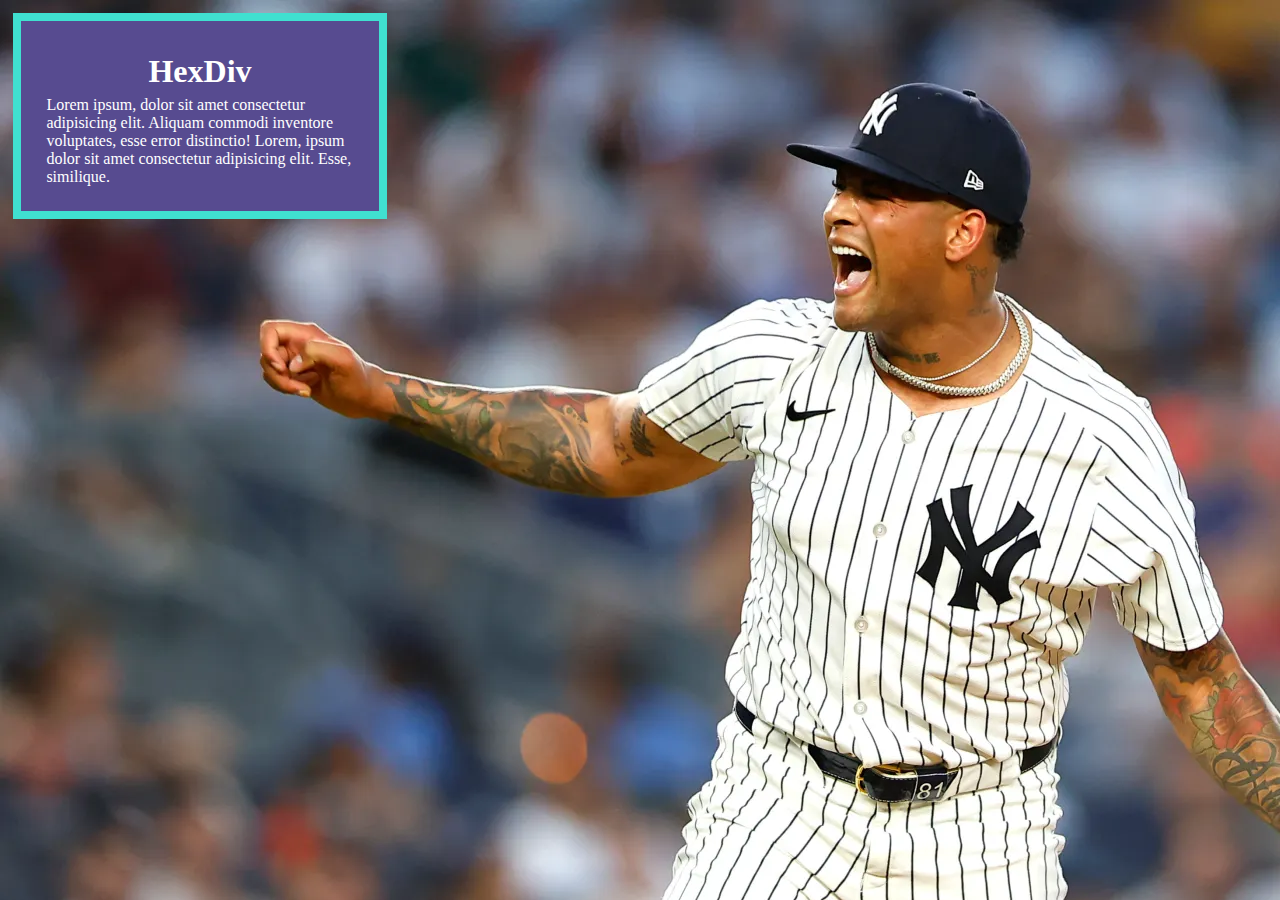
==== index.html @ 4832c2b4 "I'm very to learn on git." ====
<!DOCTYPE html>
<html lang="en">

<head>
 <meta charset="UTF-8">
 <meta name="viewport" content="width=device-width, initial-scale=1.0">
 <title>HTML&CSS Traing</title>
 <link rel="stylesheet" href="/CSS/style.css">
</head>

<body>
 <div class="parent">
  <h1>HexDiv</h1>
  <p>Lorem ipsum, dolor sit amet consectetur adipisicing elit. Aliquam commodi inventore voluptates, esse error
   distinctio! Lorem, ipsum dolor sit amet consectetur adipisicing elit. Esse, similique.</p>
  <!-- <div class="child">Lorem ipsum dolor sit amet.</div> -->
 </div>

</body>

</html>
---- CSS/style.css ----
*{
 margin: 0;
 padding: 0;
}
body{
 background-image: url(/img/bg.webp);
 background-attachment: fixed;
}
/* .parent{
 background: #f74;
 color: #454652;
 margin: 20px auto;
 width: 92%;
 padding: 2%;
 max-width: 1140px;
 min-width: 600px;
} */
/* .child{
 background: #f7856f;
 margin-top: 20px;
 margin-left: 20px;
 padding-left: 20px;
 padding-top: 20px;
} */
 /* .child{
  background: #f7469f;
  margin: 20px 30px;
  padding-left: 30px;
  color: #fff;
 } */
/* h1{
 text-align: center;
 border-width: 10px;
 border-style: none;
 border-style: groove;
 border-color: cadetblue;
 border: 10px solid blue;
 border-radius: 15px;
 border-top: 5px solid greenyellow;
 border-top-style: dashed;
 border-left-style: double;
 border-bottom-style: dotted;
} */
/* css comment */
/* h1 => Selector
color => Property 
Red   => Value 
*     => Universal Selector
.  => class Selector
#  => Id Selector
,  => Group
*/
/* h1{
  font-size: 60px; 
 margin: 10px;     
 color: burlywood;
}
p{
 color: blueviolet;
 font-size: 18px;
} */
/* div{
 width: 200px;
 height: 200px;
 background: aqua;
 margin-bottom: 20px;
}
div p{
 color: blue;
}
.text-md{
 color: purple;
 text-align: right;

}
.first-div{
 background: blue;
}
.first-div p{
 color: wheat;
}
.first_div{
 margin: 0;
}
#Big_div, 
#Big_div_2{
 width: 400px;
} */
 /* h1{
  font-size: 60px; 
 margin: 10px;     
 color: burlywood;
}
p{
 color: blueviolet;
 font-size: 18px;
} */
/* Color */
/* h2{
 font-size: 50px;
 font-family: Arial, Helvetica, sans-serif;
 color: aqua;
 color: red;
 color: #000000;
 color: #0000ff;
 color: #00ff00;
 color: #ff0000;
 color: rgb(red, green, blue);
 color: rgb(255, 255, 255);
 color: rgb(0, 255, 255);
 color: rgb(0, 0, 255);
 color: rgba(0, 0, 255, 0.3);
} */


/* Fixed_Width */
/* .parent{
 background: #574b90;
 color: #fff;
 width: 300px;
 margin: 10px;
 padding: 20px;
 border: 10px solid turquoise;
 float: left;
} */


h1{
  text-align: center;
  padding: 2%;
}
 /* flow_width */
.parent{
 background: #574b90;
 color: #fff;
 width: 24%;
 margin: 1%;
 padding: 2%;
 border: 0.5em solid turquoise;
 float: left;
}
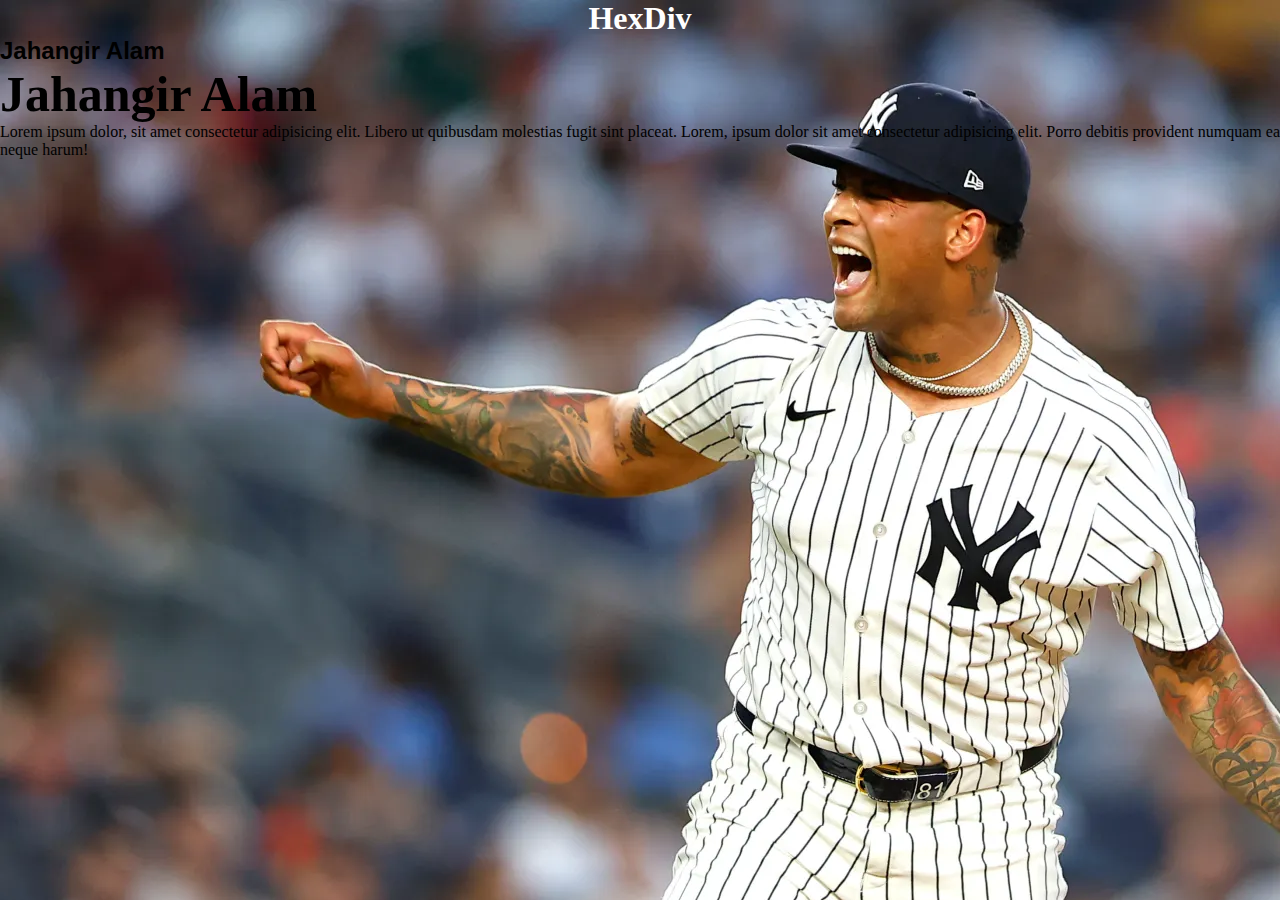
==== commit fbe19260: "I commited that file" ====
--- a/index.html
+++ b/index.html
@@ -9,12 +9,55 @@
 </head>
 
 <body>
- <div class="parent">
+ <!-- <div class="parent">
   <h1>HexDiv</h1>
   <p>Lorem ipsum, dolor sit amet consectetur adipisicing elit. Aliquam commodi inventore voluptates, esse error
    distinctio! Lorem, ipsum dolor sit amet consectetur adipisicing elit. Esse, similique.</p>
-  <!-- <div class="child">Lorem ipsum dolor sit amet.</div> -->
- </div>
+ </div> -->
+ <h1>HexDiv</h1>
+ <!-- <p class="one">Lorem, ipsum dolor sit amet consectetur adipisicing elit. Eos possimus in quam ea debitis porro. Lorem,
+  ipsum dolor
+  sit amet consectetur adipisicing elit. Sit nulla possimus dignissimos, soluta fugit quis! Lorem ipsum, dolor sit amet
+  consectetur adipisicing elit.</p>
+ <p class="two">Lorem, ipsum dolor sit amet consectetur adipisicing elit. Eos possimus in quam ea debitis porro. Lorem,
+  ipsum dolor
+  sit amet consectetur adipisicing elit. Sit nulla possimus dignissimos, soluta fugit quis! Lorem ipsum, dolor sit amet
+  consectetur adipisicing elit.</p> -->
+ <!-- <h2 class="three"> Jahangir Alam </h2>
+ <h2>Jahangir<img class="baseline" src="/img/logo.png" width="8" height="8"> Alam</h2>
+ <h2>Jahangir<img class="text-top" src="/img/logo.png" width="8" height="8"> Alam</h2>
+ <h2>Jahangir<img class="text-bottom" src="/img/logo.png" width="8" height="8"> Alam</h2>
+
+ <h2>Jahangir<img class="sub" src="/img/logo.png" width="8" height="8"> Alam</h2>
+
+ <h2>Jahangir<img class="sup" src="/img/logo.png" width="8" height="8"> Alam</h2>
+
+ <p>(a+b) <sup>2</sup></p>
+ <p>(a+b) <sub>10</sub></p> -->
+
+ <!-- <a href="">HexDiv</a>
+ <h2>jahangir alam</h2>
+
+ <p>Lorem ipsum dolor sit amet, consectetur adipisicing elit. Nam accusantium veritatis quisquam iusto dolorem ex soluta
+  assumenda quidem labore repellat odio voluptates inventore, accusamus blanditiis nostrum, cupiditate reprehenderit.
+  Laboriosam iusto excepturi explicabo, dolores dolorem vel ea facere iste aut esse harum voluptatibus praesentium totam
+  ex provident reprehenderit deleniti maiores inventore accusantium nihil error? Et dicta obcaecati autem temporibus
+  iure, beatae minus.?</p>
+
+ <p>Lorem ipsum dolor sit amet.</p>
+ <p>Lorem ipsum dolor sit amet.</p>
+ <p>Lorem ipsum dolor sit amet.</p>
+ <p>Lorem ipsum dolor sit amet.</p>
+ <p>Lorem ipsum dolor sit amet.</p>
+ <p>Lorem ipsum dolor sit amet.</p>
+ <p>Lorem ipsum dolor sit amet.</p>
+ <p>Lorem ipsum dolor sit amet.</p> -->
+
+ <h2>Jahangir Alam</h2>
+ <h3>Jahangir Alam</h3>
+ <p>Lorem ipsum dolor, sit amet consectetur adipisicing elit. Libero ut quibusdam molestias fugit sint placeat. Lorem,
+  ipsum dolor sit amet consectetur adipisicing elit. Porro debitis provident numquam ea neque harum!</p>
+
 
 </body>
 
--- a/CSS/style.css
+++ b/CSS/style.css
@@ -125,12 +125,12 @@
 } */
 
 
-h1{
+/* h1{
   text-align: center;
   padding: 2%;
-}
+} */
  /* flow_width */
-.parent{
+/* .parent{
  background: #574b90;
  color: #fff;
  width: 24%;
@@ -138,4 +138,78 @@
  padding: 2%;
  border: 0.5em solid turquoise;
  float: left;
-}
+} */
+
+h1{
+  color: #fff;
+  /* background: blue; */
+  text-align: center;
+}
+/* p{
+  margin-bottom: 20px;
+} */
+/* Text Align Last */
+/* .one{
+  text-align-last: center;
+} */
+
+/* Text Align */
+/* .two{
+  text-align: center;
+} */
+
+/* Direction */
+/* .three{
+direction: rtl;
+unicode-bidi: bidi-override;
+}
+.baseline{
+  vertical-align: baseline;
+}
+.text-top{
+  vertical-align: text-top;
+}
+.text-bottom{
+  vertical-align: text-bottom;
+}
+.sub{
+  vertical-align: sub;
+}
+.sup{
+  vertical-align: super;
+}
+a{
+  text-decoration: none;
+}
+h2{
+  text-shadow: 0px 0px 1px #111;
+  text-transform: capitalize;
+  letter-spacing: 5px;
+  padding: 10px;
+}
+p{
+  text-indent: 50px;
+  font-size: 15px;
+  line-height: 20px;
+  white-space: break-spaces;
+
+} */
+
+h2{
+  /* font-family: serif; */
+  /* font-family: sans-serif; */
+  /* font-family: monospace; */
+  /* font-family: cursive; */
+  /* font-family: fantasy; */
+  font-family: 'Times New Roman';
+  font-family: 'Georgia';
+  font-family: Arial;
+
+}
+h3{
+  font-size: 50px;
+  font-style: italic;
+  font-style: oblique;
+  font-style: initial;
+  font-weight: bold;
+}
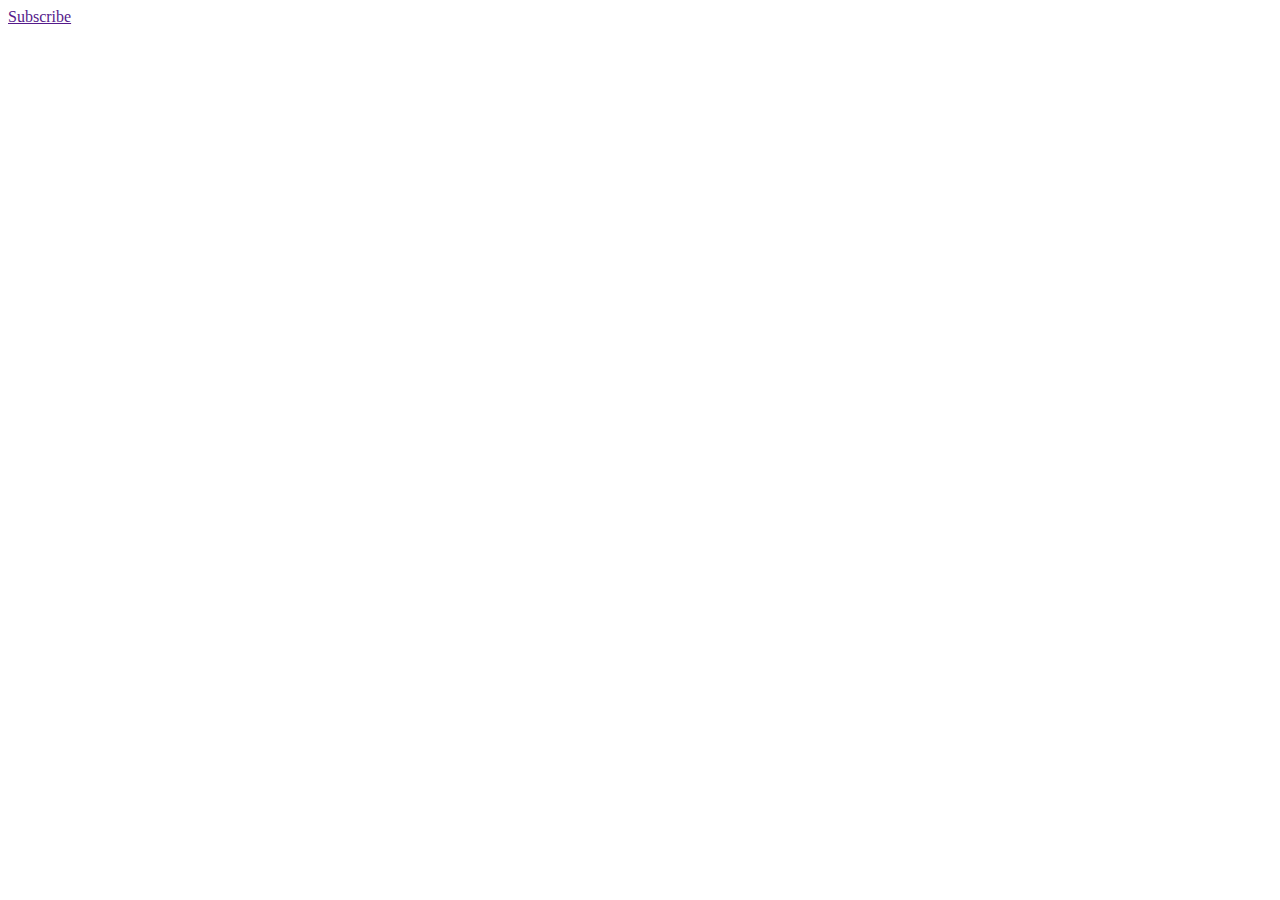
==== commit d4d97272: "modification" ====
--- a/index.html
+++ b/index.html
@@ -2,20 +2,20 @@
 <html lang="en">
 
 <head>
- <meta charset="UTF-8">
- <meta name="viewport" content="width=device-width, initial-scale=1.0">
- <title>HTML&CSS Traing</title>
- <link rel="stylesheet" href="/CSS/style.css">
+  <meta charset="UTF-8">
+  <meta name="viewport" content="width=device-width, initial-scale=1.0">
+  <title>HTML&CSS Traing</title>
+  <link rel="stylesheet" href="/CSS/style.css">
 </head>
 
 <body>
- <!-- <div class="parent">
+  <!-- <div class="parent">
   <h1>HexDiv</h1>
   <p>Lorem ipsum, dolor sit amet consectetur adipisicing elit. Aliquam commodi inventore voluptates, esse error
    distinctio! Lorem, ipsum dolor sit amet consectetur adipisicing elit. Esse, similique.</p>
  </div> -->
- <h1>HexDiv</h1>
- <!-- <p class="one">Lorem, ipsum dolor sit amet consectetur adipisicing elit. Eos possimus in quam ea debitis porro. Lorem,
+
+  <!-- <p class="one">Lorem, ipsum dolor sit amet consectetur adipisicing elit. Eos possimus in quam ea debitis porro. Lorem,
   ipsum dolor
   sit amet consectetur adipisicing elit. Sit nulla possimus dignissimos, soluta fugit quis! Lorem ipsum, dolor sit amet
   consectetur adipisicing elit.</p>
@@ -23,7 +23,7 @@
   ipsum dolor
   sit amet consectetur adipisicing elit. Sit nulla possimus dignissimos, soluta fugit quis! Lorem ipsum, dolor sit amet
   consectetur adipisicing elit.</p> -->
- <!-- <h2 class="three"> Jahangir Alam </h2>
+  <!-- <h2 class="three"> Jahangir Alam </h2>
  <h2>Jahangir<img class="baseline" src="/img/logo.png" width="8" height="8"> Alam</h2>
  <h2>Jahangir<img class="text-top" src="/img/logo.png" width="8" height="8"> Alam</h2>
  <h2>Jahangir<img class="text-bottom" src="/img/logo.png" width="8" height="8"> Alam</h2>
@@ -35,7 +35,7 @@
  <p>(a+b) <sup>2</sup></p>
  <p>(a+b) <sub>10</sub></p> -->
 
- <!-- <a href="">HexDiv</a>
+  <!-- <a href="">HexDiv</a>
  <h2>jahangir alam</h2>
 
  <p>Lorem ipsum dolor sit amet, consectetur adipisicing elit. Nam accusantium veritatis quisquam iusto dolorem ex soluta
@@ -53,10 +53,148 @@
  <p>Lorem ipsum dolor sit amet.</p>
  <p>Lorem ipsum dolor sit amet.</p> -->
 
- <h2>Jahangir Alam</h2>
- <h3>Jahangir Alam</h3>
- <p>Lorem ipsum dolor, sit amet consectetur adipisicing elit. Libero ut quibusdam molestias fugit sint placeat. Lorem,
-  ipsum dolor sit amet consectetur adipisicing elit. Porro debitis provident numquam ea neque harum!</p>
+  <!-- <h2>Jahangir Alam</h2>
+  <h3>Jahangir Alam</h3>
+  <p>Lorem ipsum dolor, sit amet consectetur adipisicing elit. Libero ut quibusdam molestias fugit sint placeat. Lorem,
+    ipsum dolor sit amet consectetur adipisicing elit. Porro debitis provident numquam ea neque harum!</p>
+  <p>Lorem ipsum dolor sit amet consectetur adipisicing elit. Nesciunt dolore deserunt ex excepturi optio nemo laborum
+    quasi officiis.</p> -->
+
+  <!-- <div>
+    <table>
+      <thead>
+        <tr>
+          <th>Name</th>
+          <th>Age</th>
+          <th>Skills</th>
+          <th>Name</th>
+          <th>Age</th>
+          <th>Skills</th>
+          <th>Name</th>
+          <th>Age</th>
+          <th>Skills</th>
+        </tr>
+      </thead>
+      <tbody>
+        <tr>
+          <td>Jahangir</td>
+          <td>28</td>
+          <td>CSS</td>
+          <td>Jahangir</td>
+          <td>28</td>
+          <td>CSS</td>
+          <td>Jahangir</td>
+          <td>28</td>
+          <td>CSS</td>
+        </tr>
+        <tr>
+          <td>Md</td>
+          <td>26</td>
+          <td>Wordpress</td>
+          <td>Md</td>
+          <td>26</td>
+          <td>Wordpress</td>
+          <td>Md</td>
+          <td>26</td>
+          <td>Wordpress</td>
+        </tr>
+        <tr>
+          <td>Alam</td>
+          <td>32</td>
+          <td>Javasript</td>
+          <td>Alam</td>
+          <td>32</td>
+          <td>Javasript</td>
+          <td>Alam</td>
+          <td>32</td>
+          <td>Javasript</td>
+        </tr>
+
+
+      </tbody>
+
+    </table>
+  </div> -->
+
+
+  <!-- 
+  <p>Jahangir</p>
+
+  <span>Alam</span>
+
+  <a href="">Button</a>
+
+  <h3>Ayat</h3>
+
+  <a href="" class="btn">Contact Us</a> -->
+
+
+  <!-- <h1 id="id">HexDiv</h1> -->
+
+  <!-- <div class="main">
+    <div class="child"></div>
+    <div class="child2"></div>
+    <div class="child3"></div>
+  </div>
+  <div class="sec"></div> -->
+
+  <!-- Nav Menu -->
+
+  <!-- <ul id="nav">
+    <li><a href="">Home</a></li>
+    <li><a href="">About</a></li>
+    <li><a href="">Service</a></li>
+    <li><a href="">Testimonial</a></li>
+    <li><a href="">Contact</a></li>
+  </ul>
+  <ul id="Display">
+    <li><a href="">Home</a></li>
+    <li><a href="">About</a></li>
+    <li><a href="">Service</a></li>
+    <li><a href="">Testimonial</a></li>
+    <li><a href="">Contact</a></li>
+  </ul>
+  <ul id="menu">
+    <li><a href="">Home</a></li>
+    <li><a href="">About</a></li>
+    <li><a href="">Services</a></li>
+    <li><a href="">Blog</a></li>
+    <li><a href="">Portfolio</a></li>
+  </ul> -->
+  <!-- <div class="parent">
+    <div class="div"></div>
+    <div class="div">
+      <img src="/img/bg.webp" alt="" width="100">
+      <p>Lorem ipsum dolor, sit amet consectetur adipisicing elit. Iusto, eius!</p>
+
+    </div>
+    <div class="div">
+      <img src="/img/bg.webp" alt="" width="100">
+      <p>Lorem ipsum dolor, sit amet consectetur adipisicing elit. Iusto, eius!</p>
+
+    </div>
+  </div>
+  <div>
+    <img src="/img/bg.webp" alt="" width="100">
+    <p>Lorem ipsum dolor sit amet consectetur adipisicing elit. Illo, quam fugiat. Perspiciatis harum rerum iste ducimus
+      adipisci molestias tempora voluptatum dignissimos deserunt ex, esse, enim dolorem, repellendus quaerat atque
+      repudiandae magnam possimus quasi! Repudiandae dolorem suscipit nemo animi optio error consectetur nisi maxime
+      minus id iusto veniam harum saepe facere, unde, quisquam voluptate ratione adipisci sint! Eligendi dignissimos
+      ipsa iste. Omnis recusandae accusantium impedit sed distinctio consequuntur quod, dolore iste, animi, repellendus
+      provident. Optio cupiditate unde, officiis nobis vel iusto accusamus ipsam, vero beatae, eveniet distinctio
+      aspernatur quia numquam ab perferendis. Nobis ratione, assumenda illum aspernatur voluptatem qui odio officia
+      quasi molestiae ipsum doloribus placeat, cupiditate maxime voluptate amet magnam ad repellat quidem soluta non
+      excepturi laboriosam iure expedita numquam. Ab, animi laboriosam. Vero quibusdam officia, quo, minima dolores
+      optio molestias necessitatibus corrupti cumque quae ea dolor doloribus accusamus quisquam! Nisi ab necessitatibus
+      voluptas iure exercitationem saepe fuga sunt doloremque odio praesentium ipsum, laudantium molestiae architecto
+      voluptates assumenda numquam sint nostrum, veniam impedit? Vitae eos, tempore eius debitis adipisci assumenda
+      accusantium iusto ipsum dolore perferendis neque est pariatur cumque velit dolor eum ipsam ullam reprehenderit
+      perspiciatis numquam corrupti deleniti eaque fuga temporibus. Magnam consequatur, nisi nihil porro corporis
+      officiis. Id?</p>
+  </div> -->
+
+  <a href="">Subscribe</a>
+
 
 
 </body>
--- a/CSS/style.css
+++ b/CSS/style.css
@@ -1,11 +1,11 @@
-*{
+/* *{
  margin: 0;
  padding: 0;
-}
-body{
+} */
+/* body{
  background-image: url(/img/bg.webp);
  background-attachment: fixed;
-}
+} */
 /* .parent{
  background: #f74;
  color: #454652;
@@ -139,12 +139,6 @@
  border: 0.5em solid turquoise;
  float: left;
 } */
-
-h1{
-  color: #fff;
-  /* background: blue; */
-  text-align: center;
-}
 /* p{
   margin-bottom: 20px;
 } */
@@ -195,21 +189,239 @@
 
 } */
 
-h2{
-  /* font-family: serif; */
-  /* font-family: sans-serif; */
-  /* font-family: monospace; */
-  /* font-family: cursive; */
-  /* font-family: fantasy; */
+/* h2{
+  font-family: serif;
+  font-family: sans-serif;
+  font-family: monospace;
+  font-family: cursive;
+  font-family: fantasy;
   font-family: 'Times New Roman';
   font-family: 'Georgia';
   font-family: Arial;
 
-}
-h3{
+} */
+/* h3{
   font-size: 50px;
   font-style: italic;
   font-style: oblique;
   font-style: initial;
   font-weight: bold;
 }
+p{
+ margin: 10px;
+ padding: 10px;
+ background: rgba(100, 149, 237, 0.6);
+ color: #fff;
+} */
+
+/* table,
+th,
+td{
+  border: 1px solid #ddd;
+  border-collapse: collapse;
+  padding: 5px 10px;
+
+}
+table{
+  width: 100%;
+}
+th{
+  color: #fff;
+  border: 1px solid cornflowerblue ;
+  background: cornflowerblue;
+  height: 50px;
+  text-align: left;
+}
+td{
+   color: #fff;
+  border: 1px solid #ddd ;
+  background: rgb(128, 0, 222);
+  height: 30px;
+  vertical-align: center;
+}
+tr:hover th,
+tr:hover td{
+  background-color: blanchedalmond;
+}
+div{
+  width: 450px;
+ overflow: hidden;
+ overflow-x: auto;
+ overflow-y: auto;
+} */
+
+/* h1,
+p, 
+span,
+a,
+h3{
+  color: #fff;
+  background: teal;
+
+}
+h1{
+  display: inline-block;
+}
+span{
+  display: block;
+}
+h3{
+  display: none;
+}
+a.btn{
+  background: violet;
+  color: #fff;
+  padding: 10px 25px ;
+  display: inline-block;
+  border-radius: 20px;
+
+} */
+/* body{
+  margin: 0;
+}
+div{
+  background: powderblue;
+  width: 400px;
+  height: 400px;
+    margin: 0;
+ 
+}
+.main{
+  position: relative;
+  top: 50px;
+  left: 50px;
+}
+.sec{
+  background: blueviolet;
+  width: 100px;
+  height: 100px;
+  right: 10px;
+  bottom: 10px;
+  position: fixed;
+}
+.child{
+  background: plum;
+  width: 50px;
+  height: 50px;
+  left: 50%;
+  margin-left: -25px;
+  position: absolute;
+  top: 50%;
+  margin-top: -25px;
+  z-index: 4;
+}
+.child2{
+  background: peru;
+  width: 100px;
+  height: 100px;
+  left: 50%;
+  margin-left: -50px;
+  position: absolute;
+  top: 50%;
+  margin-top: -50px;
+  z-index: 3;
+ 
+}
+.stk{
+  background: gold;
+  width: 100%;
+  height: 100px;
+  position: sticky;
+  bottom: 0;
+  left: 0;
+}
+.child3{
+  background: blue;
+  width: 200px;
+  height: 200px;
+  left: auto;
+  left: 50%;
+  margin-left: -50px;
+  position: absolute;
+  top: 50%;
+  margin-top: -50px;
+  z-index: 2;
+} */
+ /* .div{
+  background: #2d3436;
+  color: cadetblue;
+  padding: 20px 1%;
+  width: 30%;
+  margin-bottom: 20px;
+  float: left;
+  margin-left: 5px;
+ }
+ img{
+  float: inherit;
+  display: block;
+  margin: 0 auto;
+
+ }
+ .parent{
+  border: 5px solid red;
+  overflow: auto;
+  overflow: hidden;
+ }
+ #nav{
+  margin: 0 0 15px;
+  padding: 0;
+  list-style: none;
+  overflow: hidden;
+  background: #192a56;
+ }
+ #nav li{
+  float: left;
+
+  
+ }
+#nav li a{
+  display: inline-block;
+  padding: 12px 15px;
+  color: #fff;
+  text-decoration: none;
+}
+#nav li a:hover{
+background: darkorange;
+}
+#Display{
+  background: #201a25;
+  margin: 0 0 15px;
+  padding: 0;
+  list-style: none;
+}
+#Display li{
+  display: inline-block;
+}
+#Display li a{
+  display: inline-block;
+  padding: 12px 15px;
+  color: #fff;
+  text-decoration: none;
+}
+#Display li a:hover{
+background: darkorange;
+}
+#menu{
+  background: #192a56;
+  margin: 0 0 10px;
+  padding: 0;
+  list-style: none;
+}
+#menu li{
+display: inline-block;
+
+}
+#menu li a{
+  display: inline-block;
+  color: #fff;
+  padding: 12px 15px;
+  text-decoration: none;
+  font-family: sans-serif;
+
+}
+#menu li a:hover{
+  background: red;
+  color: yellow;
+
+} */
+ 